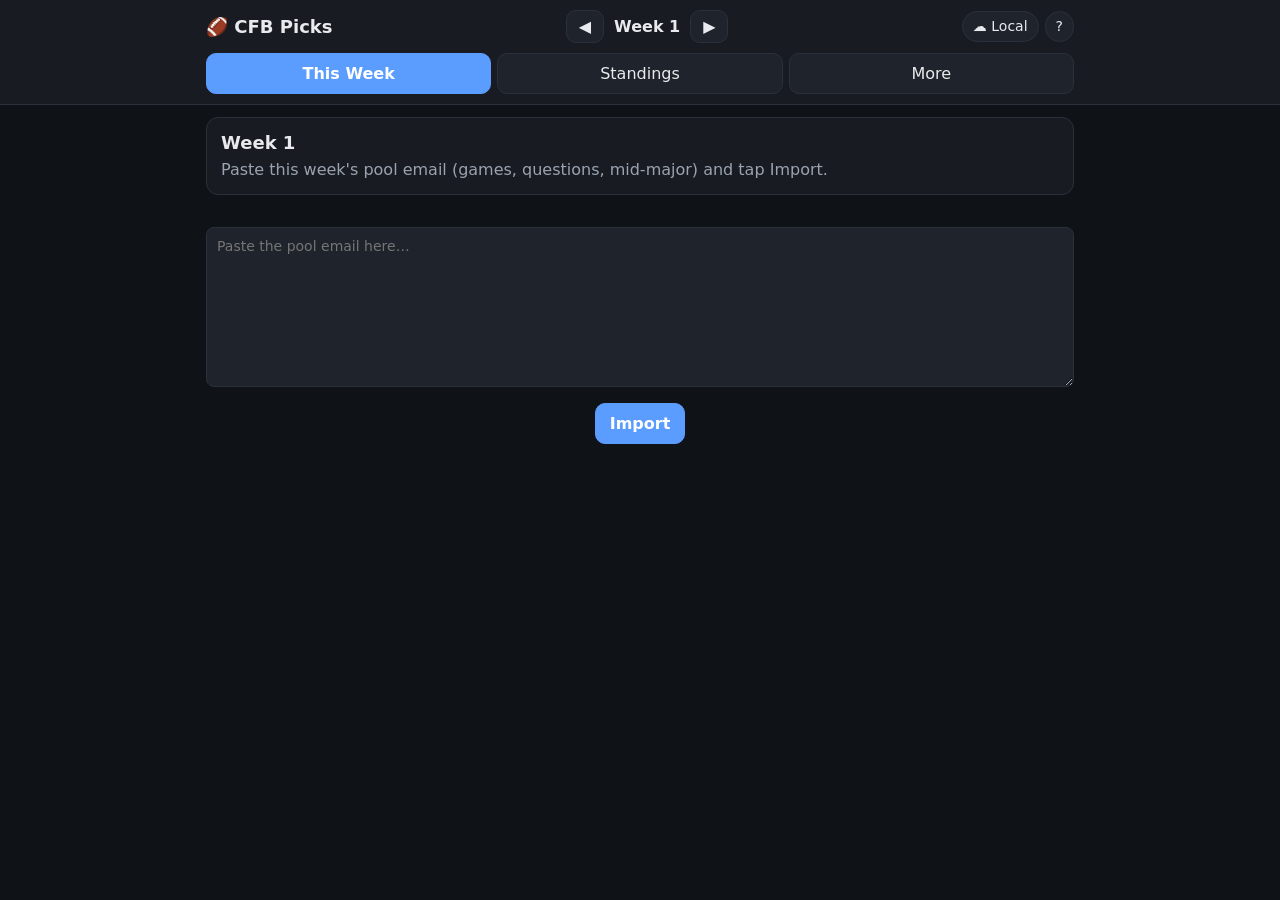
==== docs/index.html @ 9a33971f "Simpler site: three tabs (This Week, Standings, More) with week arrows This Week: paste the email, t" ====
<!doctype html>
<html lang="en">
<head>
  <meta charset="utf-8">
  <meta name="viewport" content="width=device-width, initial-scale=1">
  <title>CFB Picks</title>
  <link rel="icon" href="data:image/svg+xml,<svg xmlns='http://www.w3.org/2000/svg' viewBox='0 0 100 100'><text y='.9em' font-size='90'>🏈</text></svg>">
  <link rel="stylesheet" href="style.css?v=202610172320">
</head>
<body>
  <header>
    <div class="top">
      <h1>🏈 <span class="name">CFB Picks</span></h1>
      <div class="week-nav">
        <button id="prevWeek" aria-label="Previous week">◀</button>
        <span id="weekLabel">Week</span>
        <button id="nextWeek" aria-label="Next week">▶</button>
      </div>
      <div class="top-right">
        <button id="syncBadge" class="chip-btn" title="Saving">☁</button>
        <button id="helpBtn" class="chip-btn" title="How to use this site">?</button>
      </div>
    </div>
    <nav>
      <button class="tab active" data-tab="week">This Week</button>
      <button class="tab" data-tab="standings">Standings</button>
      <button class="tab" data-tab="more">More</button>
    </nav>
  </header>

  <div id="toast" role="status"></div>

  <main>
    <section id="week" class="panel"></section>
    <section id="standings" class="panel hidden"></section>
    <section id="more" class="panel hidden"></section>
  </main>

  <template id="helpTpl">
    <div class="help">
      <h4>Each week</h4>
      <ol>
        <li><strong>This Week</strong> → paste the pool email → <em>Import</em>.</li>
        <li>Tap Ron's picks: one team and Over/Under for each game, Over/Under for each question, and the combined score.</li>
        <li>Claude's picks show under each game once Chad has run Claude's research.</li>
        <li>Tap <em>Copy reply</em> and paste it into the email back to the pool. Picks lock Friday at noon (Pacific).</li>
        <li>Scores and results fill in by themselves after the games.</li>
      </ol>
      <h4>Standings</h4>
      <ol>
        <li>Copy the whole league sheet for the week (game headers through the last player).</li>
        <li><strong>Standings</strong> → <em>Add the league's picks</em> → paste → <em>Import</em>.</li>
      </ol>
      <p>Use ◀ ▶ at the top to change weeks.</p>
      <h4>First time on a phone or computer</h4>
      <p>Open the link Chad sends you. The ☁ at the top turns green when your picks are saved online (the same on every device).</p>
    </div>
  </template>
  <script>
    // Instructions popup: self-contained so it always works.
    document.getElementById("helpBtn").addEventListener("click", function () {
      if (document.querySelector(".overlay")) return;
      var o = document.createElement("div"); o.className = "overlay";
      var box = document.createElement("div"); box.className = "dialog";
      var head = document.createElement("div"); head.className = "dialog-head";
      var h = document.createElement("h3"); h.textContent = "How to use CFB Picks";
      var x = document.createElement("button"); x.textContent = "✕"; x.className = "chip-btn";
      head.append(h, x); box.append(head, document.getElementById("helpTpl").content.firstElementChild.cloneNode(true)); o.append(box);
      function close() { o.remove(); document.removeEventListener("keydown", esc); }
      function esc(e) { if (e.key === "Escape") close(); }
      x.addEventListener("click", close); o.addEventListener("click", function (e) { if (e.target === o) close(); });
      document.addEventListener("keydown", esc); document.body.append(o);
    });
  </script>
  <script src="logic.js?v=202610172320"></script>
  <script src="store.js?v=202610172320"></script>
  <script src="app.js?v=202610172320"></script>
</body>
</html>
---- docs/style.css ----
:root {
  --bg: #0f1216;
  --card: #181c22;
  --card2: #1f242c;
  --text: #e8eaed;
  --muted: #9aa3af;
  --border: #2b313a;
  --accent: #5b9cff;
  --win: #4cc26b;
  --loss: #ff6b6b;
  --push: #e0c050;
  --claude: #f0a070;
  --hl-red: #4a2326; --hl-gold: #6b5212; --hl-green: #1f3b27; --hl-blue: #1f2f47;
  --head-bg: #223452; --head-text: #e9eef7;
}
* { box-sizing: border-box; }
html { -webkit-text-size-adjust: 100%; }
body { margin: 0; font: 16px/1.45 system-ui, -apple-system, "Segoe UI", Roboto, sans-serif; background: var(--bg); color: var(--text); }
button { font: inherit; color: inherit; background: var(--card2); border: 1px solid var(--border); border-radius: 10px; padding: 8px 14px; cursor: pointer; }
button:disabled { opacity: .45; cursor: default; }
button.primary { background: var(--accent); border-color: var(--accent); color: #fff; font-weight: 600; }
button.link { background: none; border: none; color: var(--accent); padding: 4px 0; }
input, textarea, select { font: inherit; color: var(--text); background: var(--card2); border: 1px solid var(--border); border-radius: 8px; padding: 8px 10px; }
textarea { width: 100%; min-height: 160px; font-size: 14px; }
.hidden { display: none !important; }
.muted { color: var(--muted); }
.small { font-size: 13px; }

/* header */
header { position: sticky; top: 0; z-index: 5; background: var(--card); border-bottom: 1px solid var(--border); }
.top { display: flex; align-items: center; justify-content: space-between; gap: 8px; padding: 10px 16px 6px; max-width: 900px; margin: 0 auto; }
h1 { font-size: 18px; margin: 0; white-space: nowrap; }
.week-nav { display: flex; align-items: center; gap: 6px; }
.week-nav button { padding: 4px 12px; }
#weekLabel { font-weight: 700; min-width: 74px; text-align: center; }
.top-right { display: flex; gap: 6px; }
.chip-btn { padding: 4px 10px; border-radius: 999px; font-size: 14px; white-space: nowrap; }
.chip-btn.ok { color: var(--win); border-color: var(--win); }
.chip-btn.bad { color: var(--loss); border-color: var(--loss); }
nav { display: flex; gap: 6px; padding: 4px 16px 10px; max-width: 900px; margin: 0 auto; }
.tab { flex: 1; border-radius: 10px; }
.tab.active { background: var(--accent); border-color: var(--accent); color: #fff; font-weight: 600; }
main { max-width: 900px; margin: 0 auto; padding: 12px 16px 60px; }
#toast { position: fixed; left: 50%; bottom: 18px; transform: translateX(-50%); background: var(--card2); border: 1px solid var(--border);
  border-radius: 12px; padding: 10px 16px; max-width: 92vw; z-index: 20; opacity: 0; pointer-events: none; transition: opacity .2s; }
#toast.show { opacity: 1; }
#toast.bad { border-color: var(--loss); color: var(--loss); }

/* this week */
.banner { background: var(--card); border: 1px solid var(--border); border-radius: 12px; padding: 12px 14px; margin-bottom: 12px; }
.banner.locked { border-color: var(--loss); }
.banner h2 { margin: 0 0 2px; font-size: 18px; }
.scoreline { display: flex; gap: 16px; margin-top: 6px; font-weight: 600; }
.item { background: var(--card); border: 1px solid var(--border); border-radius: 12px; padding: 12px 14px; margin-bottom: 10px; }
.item-head { display: flex; justify-content: space-between; gap: 8px; align-items: baseline; }
.item-title { font-weight: 700; }
.badge { font-size: 12px; font-weight: 700; color: var(--claude); border: 1px solid var(--claude); border-radius: 999px; padding: 1px 8px; white-space: nowrap; }
.item-line { color: var(--muted); font-size: 14px; margin: 2px 0 8px; }
.final { color: var(--text); font-weight: 600; }
.q-text { margin: 2px 0 6px; }
.row { display: flex; align-items: center; gap: 8px; flex-wrap: wrap; margin: 6px 0; }
.who { width: 58px; font-size: 13px; color: var(--muted); }
.seg { display: inline-flex; border: 1px solid var(--border); border-radius: 10px; overflow: hidden; }
.seg button { border: none; border-radius: 0; background: var(--card2); padding: 8px 12px; min-width: 64px; }
.seg button + button { border-left: 1px solid var(--border); }
.seg button.on { background: var(--accent); color: #fff; font-weight: 600; }
.seg button.on.W { background: var(--win); }
.seg button.on.L { background: var(--loss); }
.seg button.on.P { background: var(--push); color: #111; }
.claude-row { font-size: 14px; color: var(--claude); }
.claude-row .why { color: var(--muted); }
.mark { font-weight: 700; }
.mark.W { color: var(--win); } .mark.L { color: var(--loss); } .mark.P { color: var(--push); }
details > summary { cursor: pointer; color: var(--accent); font-size: 14px; }
details[open] > summary { margin-bottom: 6px; }
.tb { display: flex; align-items: center; gap: 10px; flex-wrap: wrap; }
.tb input { width: 110px; }
.actions { display: flex; gap: 10px; flex-wrap: wrap; margin: 14px 0; }
.edit-line { display: flex; gap: 6px; align-items: center; flex-wrap: wrap; font-size: 14px; margin-top: 6px; }
.edit-line input { width: 80px; padding: 4px 6px; }
.empty-card { text-align: center; padding: 10px 0; }
.empty-card textarea { margin: 10px 0; }

/* standings */
.subtabs { display: flex; gap: 6px; margin-bottom: 10px; }
.subtabs button.on { background: var(--accent); border-color: var(--accent); color: #fff; }
.table-wrap { overflow-x: auto; border: 1px solid var(--border); border-radius: 12px; }
table { border-collapse: collapse; width: 100%; font-size: 14px; background: var(--card); }
th, td { padding: 7px 9px; border-bottom: 1px solid var(--border); text-align: left; white-space: nowrap; }
th { background: var(--head-bg); color: var(--head-text); font-size: 12px; font-weight: 600; position: sticky; top: 0; }
td.num, th.num { text-align: right; }
th.sticky, td.sticky { position: sticky; left: 0; z-index: 1; }
td.sticky { background: inherit; }
tr { background: var(--card); }
tr.hl-red { background: var(--hl-red); } tr.hl-gold { background: var(--hl-gold); }
tr.hl-green { background: var(--hl-green); } tr.hl-blue { background: var(--hl-blue); }
.res-w { color: var(--win); font-weight: 600; } .res-l { color: var(--loss); text-decoration: line-through; } .res-p { color: var(--push); }
.potw { color: var(--push); }
.col-sub { display: block; font-weight: 400; opacity: .8; }

/* more */
.section { background: var(--card); border: 1px solid var(--border); border-radius: 12px; padding: 12px 14px; margin-bottom: 10px; }
.section > summary { font-size: 16px; font-weight: 600; color: var(--text); }
.section h4 { margin: 12px 0 4px; }
pre.ctx { white-space: pre-wrap; font-size: 12px; line-height: 1.45; max-height: 420px; overflow: auto; background: var(--bg);
  border: 1px solid var(--border); border-radius: 8px; padding: 8px; }
.form-grid { display: grid; grid-template-columns: repeat(auto-fill, minmax(140px, 1fr)); gap: 8px; align-items: end; }
.form-grid label { display: flex; flex-direction: column; font-size: 13px; color: var(--muted); gap: 4px; }
.lesson { display: flex; gap: 8px; align-items: flex-start; padding: 6px 0; border-bottom: 1px solid var(--border); }
.lesson.off { opacity: .5; }
.warnlist { color: var(--loss); font-size: 14px; }

/* dialogs */
.overlay { position: fixed; inset: 0; background: rgba(0, 0, 0, .6); display: flex; align-items: flex-start; justify-content: center; padding: 5vh 12px; z-index: 30; overflow: auto; }
.dialog { background: var(--card); border: 1px solid var(--border); border-radius: 14px; width: min(760px, 100%); padding: 16px; }
.dialog-head { display: flex; justify-content: space-between; align-items: center; gap: 8px; }
.dialog-head h3 { margin: 0; }
.dialog textarea { min-height: 120px; font-family: ui-monospace, Consolas, monospace; font-size: 12px; }
.help { line-height: 1.55; } .help h4 { margin: 14px 0 4px; } .help ol { padding-left: 20px; margin: 0; }

@media (max-width: 520px) {
  h1 { font-size: 16px; }
  h1 .name { display: none; }
  .top { padding: 8px 12px 4px; }
  nav { padding: 4px 12px 8px; }
  main { padding: 10px 12px 60px; }
  .week-nav button { padding: 4px 10px; }
  .seg button { min-width: 0; padding: 8px 10px; }
  .who { width: 100%; }
}
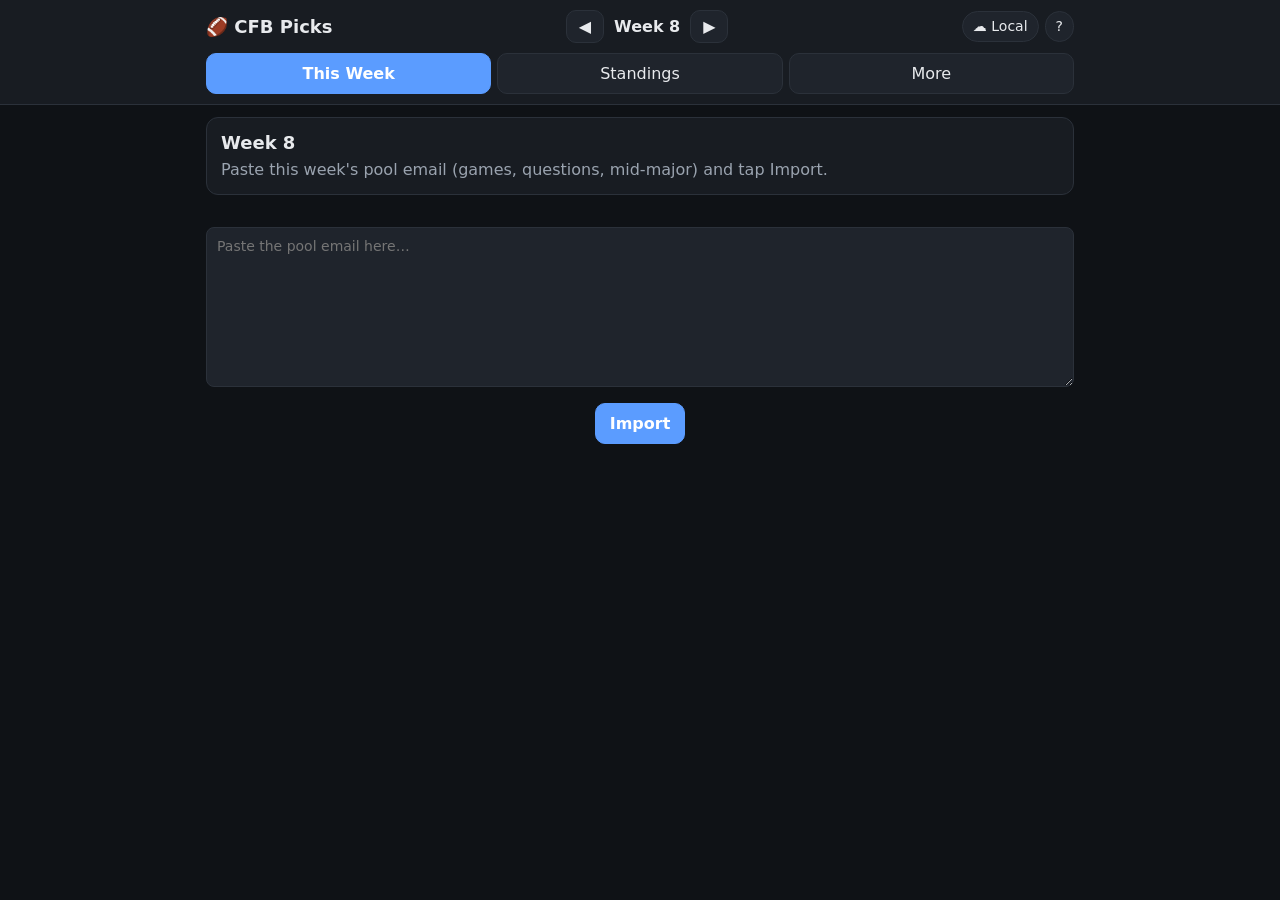
==== commit 7372f35c: "This Week: fill in or fix missing picks on past (locked) weeks A locked week with a pick that never " ====
--- a/docs/index.html
+++ b/docs/index.html
@@ -5,7 +5,7 @@
   <meta name="viewport" content="width=device-width, initial-scale=1">
   <title>CFB Picks</title>
   <link rel="icon" href="data:image/svg+xml,<svg xmlns='http://www.w3.org/2000/svg' viewBox='0 0 100 100'><text y='.9em' font-size='90'>🏈</text></svg>">
-  <link rel="stylesheet" href="style.css?v=202610172320">
+  <link rel="stylesheet" href="style.css?v=202610201200">
 </head>
 <body>
   <header>
@@ -72,8 +72,8 @@
       document.addEventListener("keydown", esc); document.body.append(o);
     });
   </script>
-  <script src="logic.js?v=202610172320"></script>
-  <script src="store.js?v=202610172320"></script>
-  <script src="app.js?v=202610172320"></script>
+  <script src="logic.js?v=202610201200"></script>
+  <script src="store.js?v=202610201200"></script>
+  <script src="app.js?v=202610201200"></script>
 </body>
 </html>
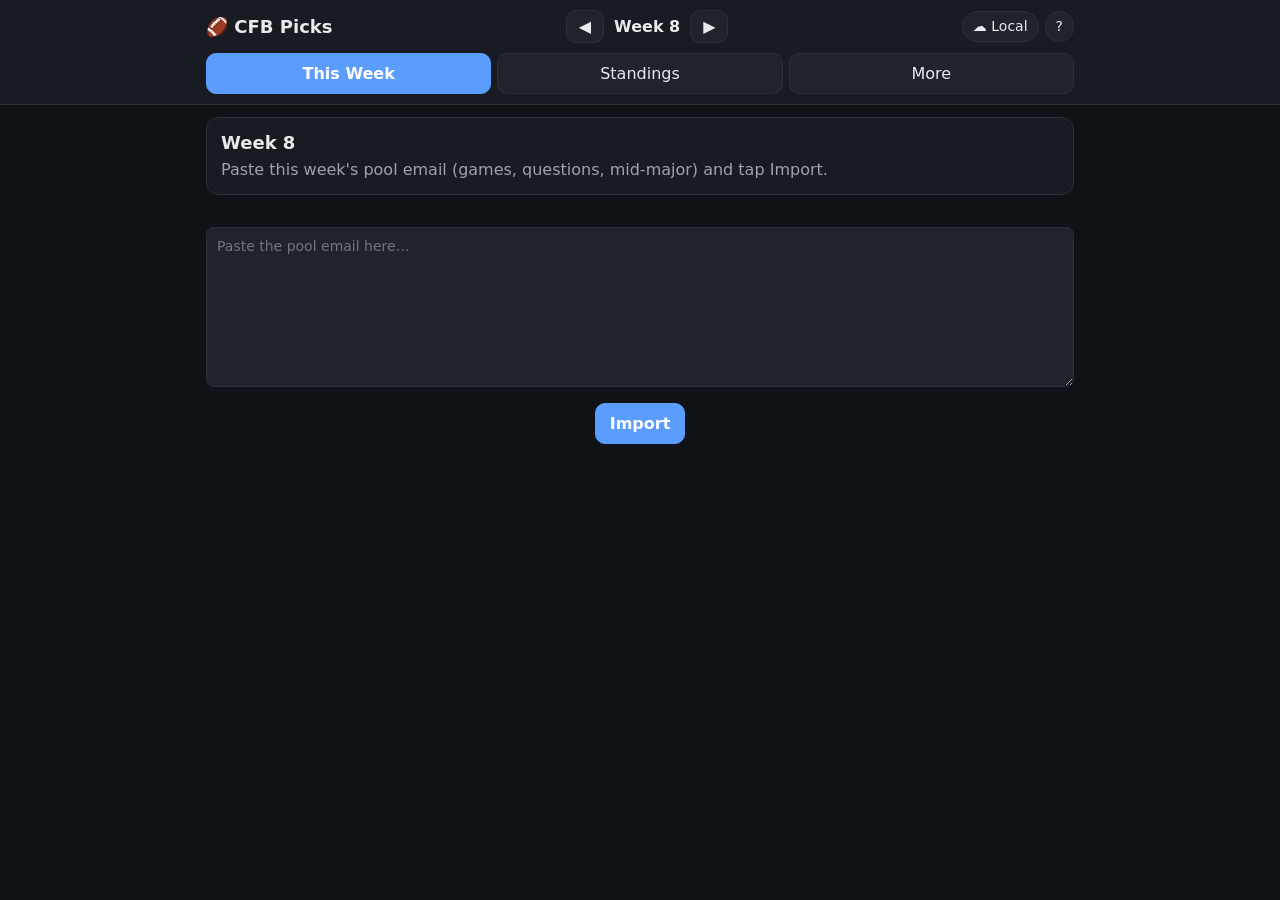
==== commit 5c32c900: "Locked weeks: pasting the pool email fills in the questions A week made from the league sheet has on" ====
--- a/docs/index.html
+++ b/docs/index.html
@@ -5,7 +5,7 @@
   <meta name="viewport" content="width=device-width, initial-scale=1">
   <title>CFB Picks</title>
   <link rel="icon" href="data:image/svg+xml,<svg xmlns='http://www.w3.org/2000/svg' viewBox='0 0 100 100'><text y='.9em' font-size='90'>🏈</text></svg>">
-  <link rel="stylesheet" href="style.css?v=202610201200">
+  <link rel="stylesheet" href="style.css?v=202610201400">
 </head>
 <body>
   <header>
@@ -72,8 +72,8 @@
       document.addEventListener("keydown", esc); document.body.append(o);
     });
   </script>
-  <script src="logic.js?v=202610201200"></script>
-  <script src="store.js?v=202610201200"></script>
-  <script src="app.js?v=202610201200"></script>
+  <script src="logic.js?v=202610201400"></script>
+  <script src="store.js?v=202610201400"></script>
+  <script src="app.js?v=202610201400"></script>
 </body>
 </html>
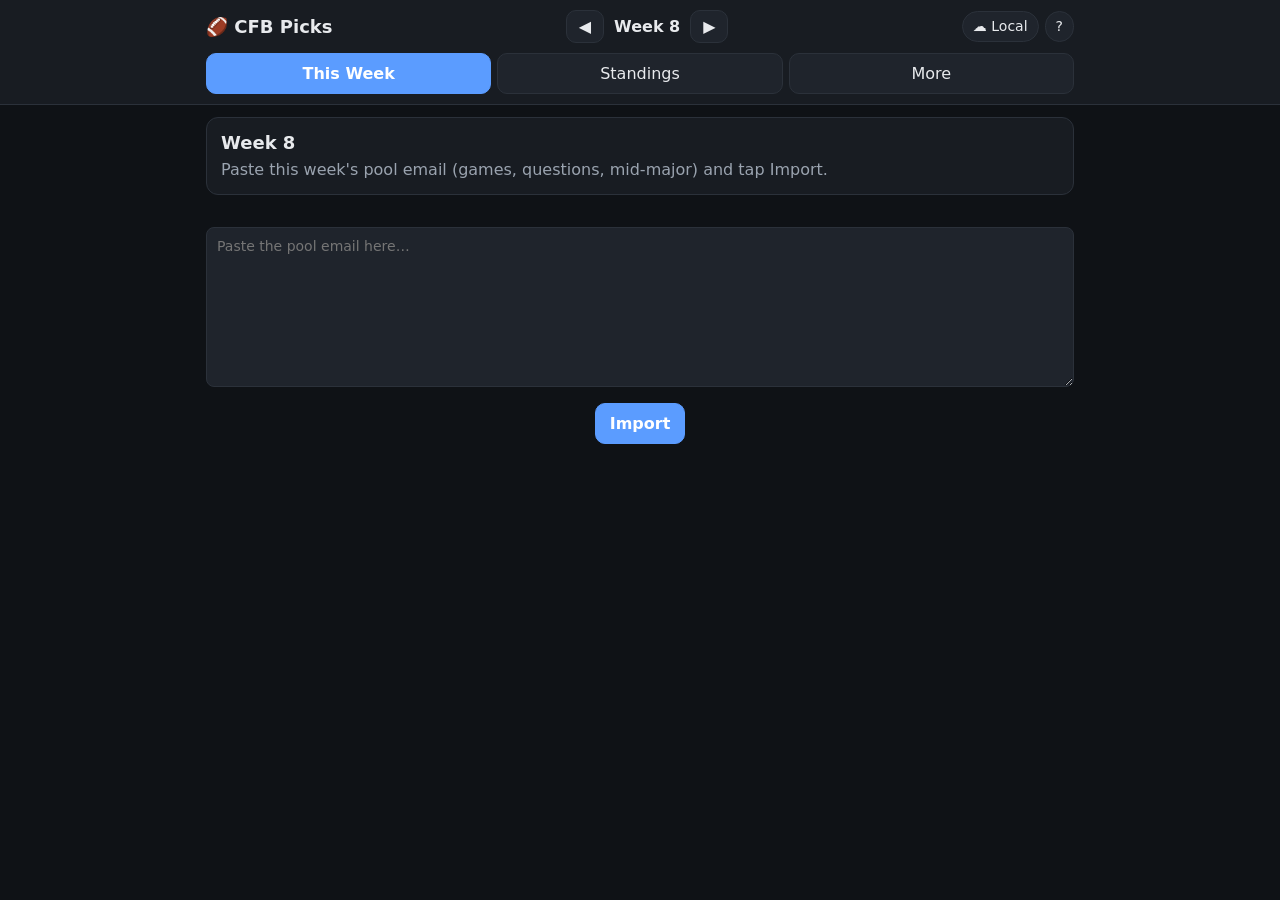
==== commit 83bb37ae: "Claude prompts: an opening line is called an opening line With no line saved at the deadline, past w" ====
--- a/docs/index.html
+++ b/docs/index.html
@@ -5,7 +5,7 @@
   <meta name="viewport" content="width=device-width, initial-scale=1">
   <title>CFB Picks</title>
   <link rel="icon" href="data:image/svg+xml,<svg xmlns='http://www.w3.org/2000/svg' viewBox='0 0 100 100'><text y='.9em' font-size='90'>🏈</text></svg>">
-  <link rel="stylesheet" href="style.css?v=202610201400">
+  <link rel="stylesheet" href="style.css?v=202610201700">
 </head>
 <body>
   <header>
@@ -72,8 +72,8 @@
       document.addEventListener("keydown", esc); document.body.append(o);
     });
   </script>
-  <script src="logic.js?v=202610201400"></script>
-  <script src="store.js?v=202610201400"></script>
-  <script src="app.js?v=202610201400"></script>
+  <script src="logic.js?v=202610201700"></script>
+  <script src="store.js?v=202610201700"></script>
+  <script src="app.js?v=202610201700"></script>
 </body>
 </html>
